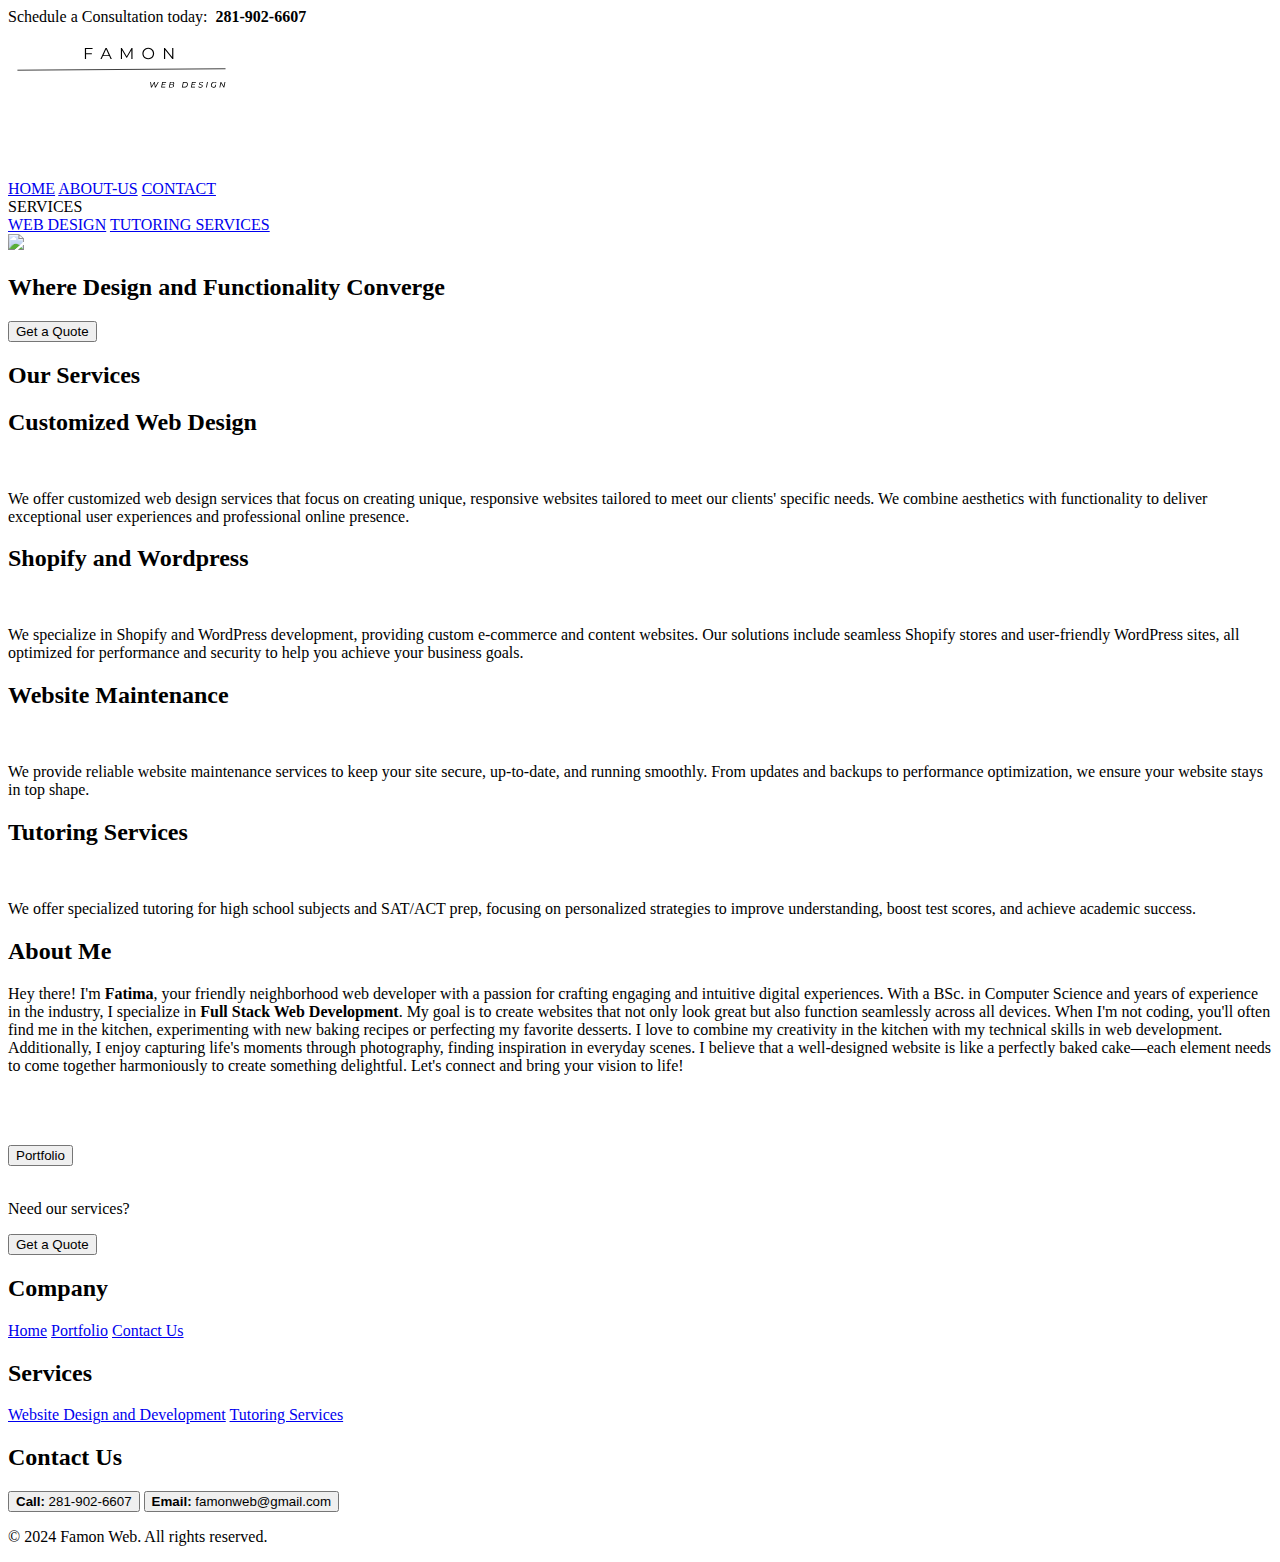
==== index.html @ 425eeff8 "Add Index file" ====
<!DOCTYPE html>
<html lang="en">
<head>
    <meta charset="UTF-8">
    <meta name="viewport" content="width=device-width, initial-scale=1.0">
    <title>Famon Web</title>
</head>
<body>
    <div id="promo">
        <div>Schedule a Consultation today: <img id="cell" src="" alt=""><strong>   281-902-6607</strong></div>
    </div>
    <div id="header">
        <header>
            <img src="images/Famon_WEB.svg" id="logo">
            <nav class="header-nav">
                <a href="index.html">HOME</a>
                <a href="#section-two">ABOUT-US</a>
                <a href="contact.html">CONTACT</a>
                <div class="dropdown">
                    <a id="dropdown-button" class="dropdown-button"> SERVICES</a>
                    <div id="dropdown-content" class="dropdown-content">
                        <a href="webdesign.html">WEB DESIGN</a>
                        <a href="tutoring.html">TUTORING SERVICES</a>
                    </div>
                    <img src="images/dropdown-icon.svg" id="dropdown-icon">
                </div>
            </nav>
        </header>
        <div id="section-one">
            <h2 id="slide1">Where Design and Functionality Converge</h2>
            <button>Get a Quote</button>
        </div>
    </div>

    <div id="content">
        <div id="section-three">
        <h2>Our Services</h2>
        <div id="subsection-three">
        
            <div>
                <h2>Customized Web Design</h2>
                <img id="custom" src="" alt="">
                <p>We offer customized web design services 
                    that focus on creating unique, responsive 
                    websites tailored to meet our clients' 
                    specific needs. We combine aesthetics 
                    with functionality to deliver exceptional 
                    user experiences and professional online presence.
                </p>
            </div>
            
            <div>
                <h2>Shopify and Wordpress</h2>
                <img id="shopify" src="" alt="">
                <p>We specialize in Shopify and WordPress development, 
                    providing custom e-commerce and content websites. 
                    Our solutions include seamless Shopify stores 
                    and user-friendly WordPress sites, all optimized 
                    for performance and security to help you achieve 
                    your business goals.
                </p>
            </div>
            <div>
                <h2>Website Maintenance</h2>
                <img id="maintenance" src="" alt="">
                <p>We provide reliable website maintenance 
                    services to keep your site secure, 
                    up-to-date, and running smoothly. 
                    From updates and backups to performance 
                    optimization, we ensure your website 
                    stays in top shape.
                </p>
            </div>
            <div>
                <h2>Tutoring Services</h2>
                <img id="tutor" src="" alt="">
                <p>
                    We offer specialized tutoring 
                    for high school subjects and SAT/ACT 
                    prep, focusing on personalized 
                    strategies to improve understanding, 
                    boost test scores, and achieve academic success.
                </p>
            </div>
        </div>
        </div>
        <div class="divider"></div>
        <div id="section-two">
            <div class="section-two-content">
                <h2>About Me</h2>
                <p>Hey there! I'm <strong>Fatima</strong>, your friendly neighborhood web developer 
                    with a passion for crafting engaging and intuitive digital 
                    experiences. With a BSc. in Computer Science and years of experience in the industry, 
                    I specialize in <strong>Full Stack Web Development</strong>. 
                    My goal is to create websites that not only look great 
                    but also function seamlessly across all devices.
                    When I'm not coding, you'll often find me in the 
                    kitchen, experimenting with new baking recipes or 
                    perfecting my favorite desserts. I love to combine 
                    my creativity in the kitchen with my technical skills in 
                    web development. Additionally, I enjoy capturing life's moments 
                    through photography, finding inspiration in everyday scenes.
                    I believe that a well-designed website is like a perfectly 
                    baked cake—each element needs to come together harmoniously to 
                    create something delightful. Let's connect and bring your vision to life!
                </p>
            </div>
            <div class="slideshow-container">
                <div class="slide fade">
                    <img class="slides" id="slide0" src="" alt="">
                </div>
                <div class="slide fade">
                    <img class="slides" id="slide2" src="" alt="">
                </div>
                <div class="slide fade">
                    <img class="slides" id="slide3" src="" alt="">
                </div>
            </div>
        </div>
        <div class="divider"></div>

       
        <div id="section-four">
            <button>Portfolio</button>
            <div class="workframes">
                <img class="workframe" src="">
                <img class="workframe" src="">
                <img class="workframe" src="">
            </div>
        
        </div>
        <div id="section-five">
                <p>Need our services?</p>
                <button>Get a Quote</button>
        </div>
    </div>
    <footer>
        <div id="footer">
            <div id="footer-services">
                <nav>
                    <h2>Company</h2>
                    <a href="index.html">Home</a>
                    <a href="index.html#section-four">Portfolio</a>
                    <a href="contact.html">Contact Us</a>
                </nav>
                <nav>
                    <h2>Services</h2>
                    <a href="webdesign.html">Website Design and Development</a>
                    <a href="tutoring.html">Tutoring Services</a>
                </nav>
                <nav>
                    <h2>Contact Us</h2>
                    <button><strong>Call:</strong> 281-902-6607</button>
                    <button><strong>Email:</strong> famonweb@gmail.com</button>

                </nav>
            </div>
            <p>&copy; 2024 Famon Web. All rights reserved.</p>
        </div>
    </footer>
</body>
</html>
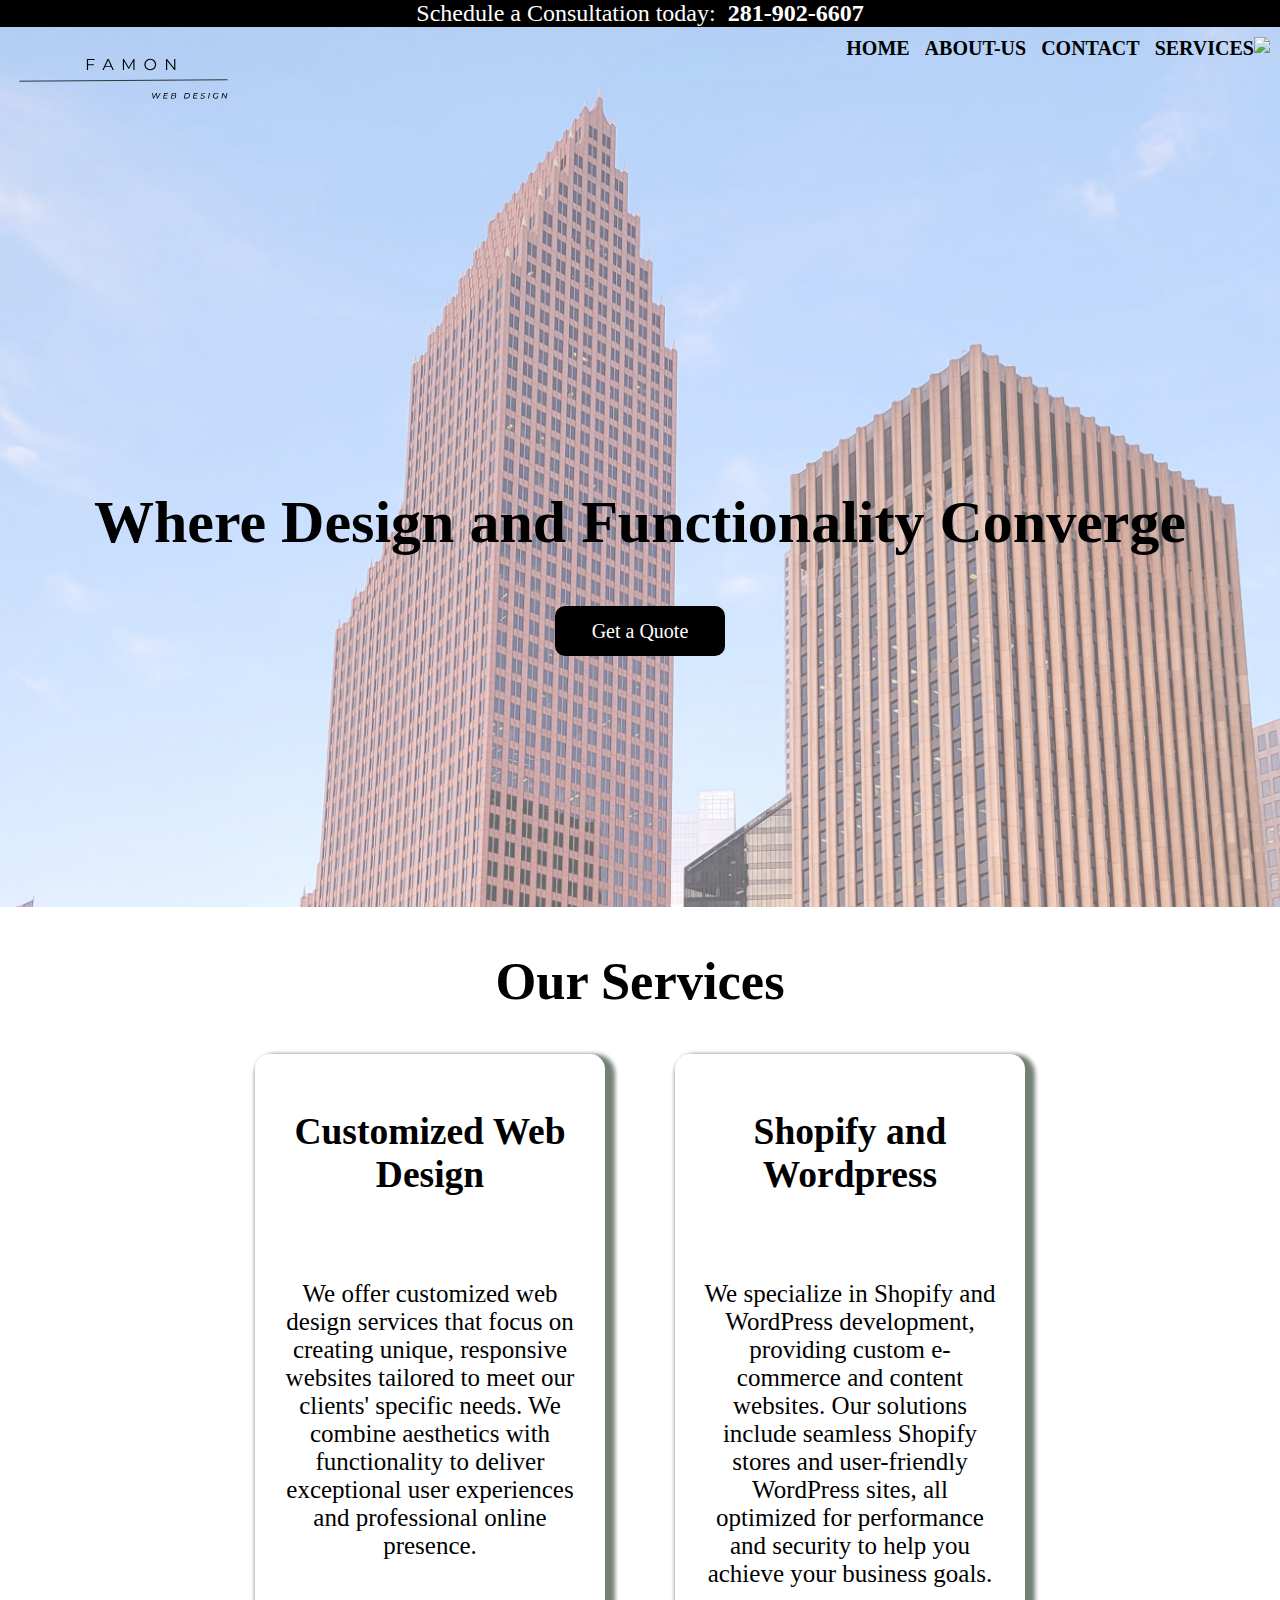
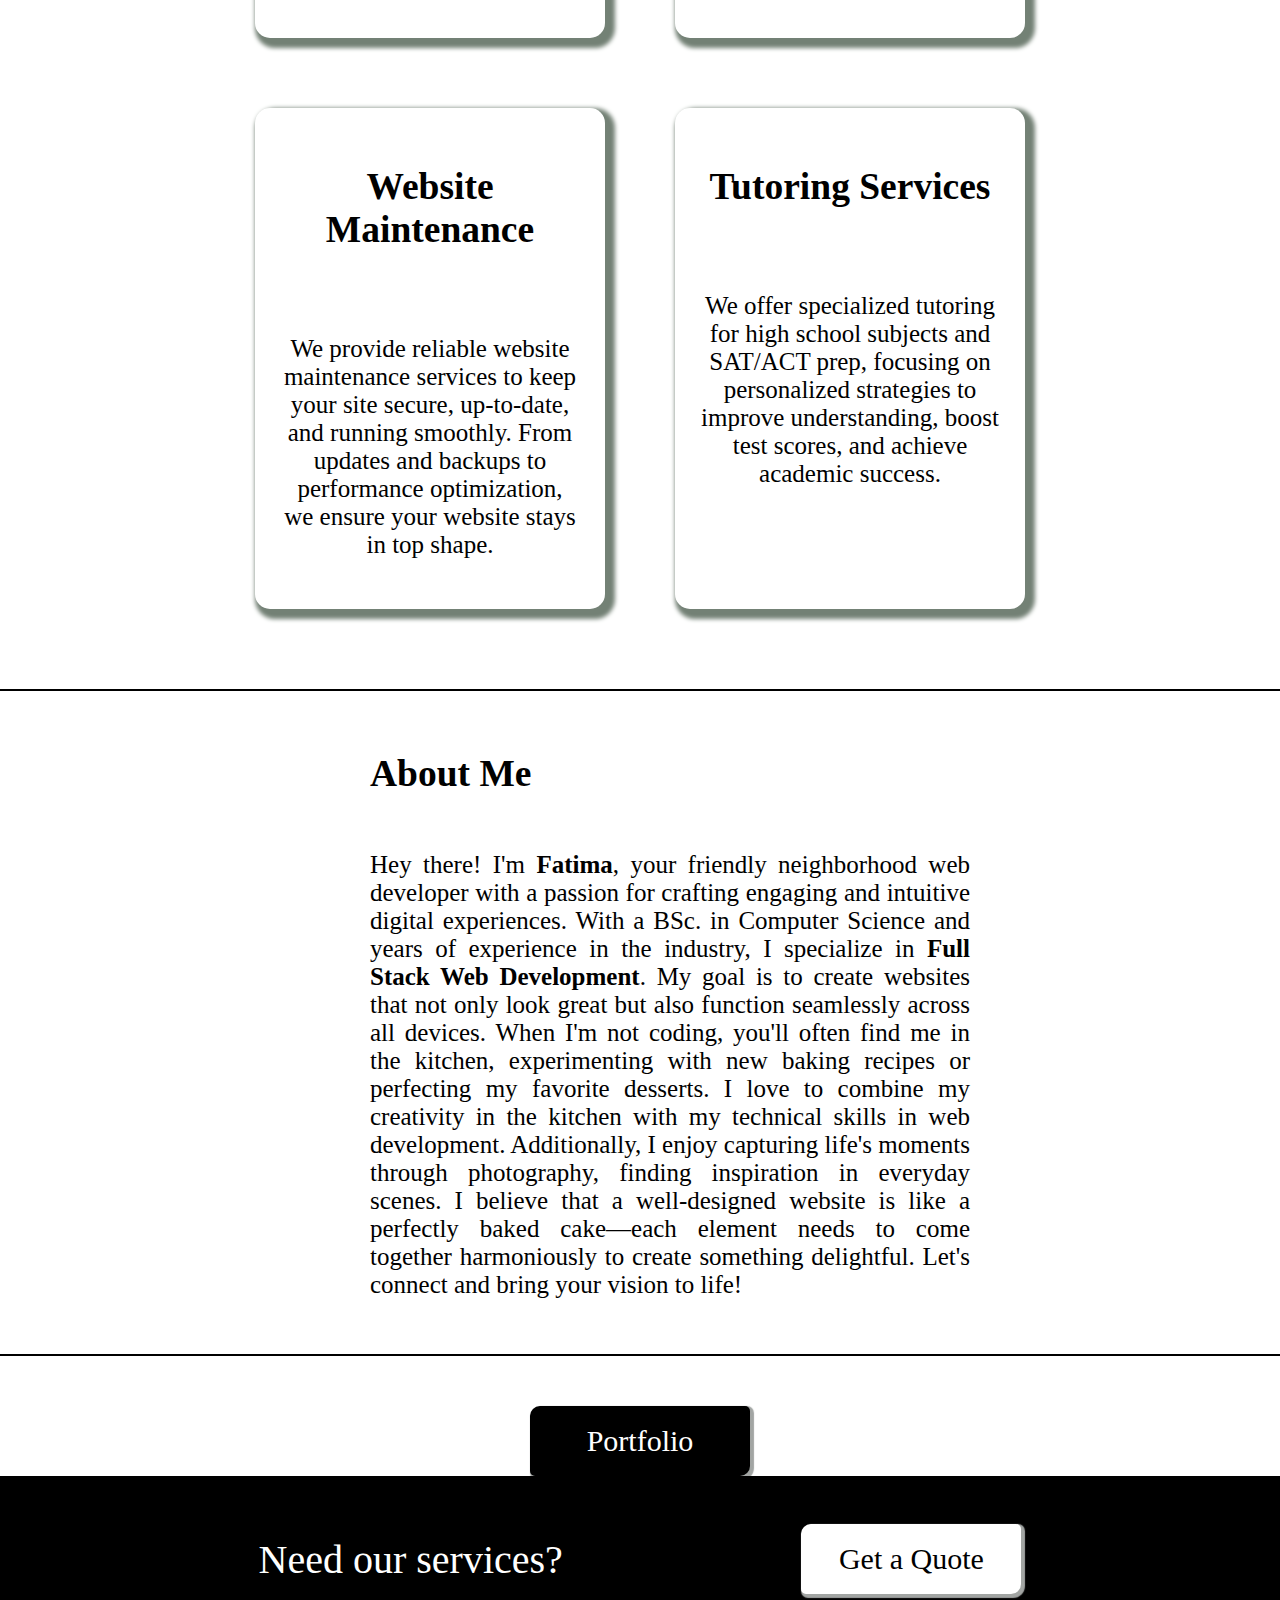
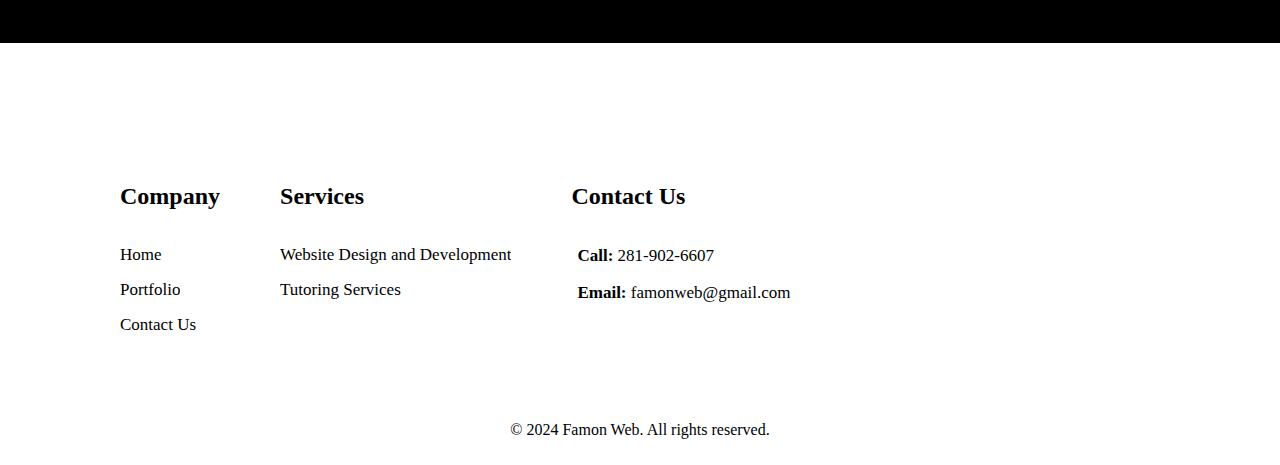
==== commit 69554759: "Link css file" ====
--- a/index.html
+++ b/index.html
@@ -3,6 +3,7 @@
 <head>
     <meta charset="UTF-8">
     <meta name="viewport" content="width=device-width, initial-scale=1.0">
+    <link rel="stylesheet" href="style.css">
     <title>Famon Web</title>
 </head>
 <body>
--- a/style.css
+++ b/style.css
@@ -0,0 +1,427 @@
+@font-face {
+    font-family: main-font;
+    src: url(Montserrat-VariableFont_wght.woff2);
+}
+
+@font-face {
+    font-family: section-one-font;
+    src: url(CormorantGaramond-Medium.woff);
+}
+
+a{
+    text-decoration: none;
+    color: black;
+}
+
+body {
+    margin: 0;
+    padding: 0;
+    width: 100%;
+    display: flex;
+    flex-direction: column;
+    min-height: 100vh;
+    font-family: section-one-font;
+    overflow: visible;
+}
+
+/* Promo Section */
+#promo {
+    text-align: center;
+    background: black;
+    color: white;
+    font-size: 1.5rem; /* Scalable font size */
+    max-width: 100vw;
+}
+#header {
+    position: relative;
+    display: flex;
+    flex-direction: column;
+    flex: 1;
+}
+
+.header-nav {
+    display: flex;
+    justify-content: flex-start;
+    align-items: flex-start;
+    gap: 15px;
+    flex-wrap: wrap;
+}
+
+.header-nav>a, .dropdown-button{
+    font-weight: 700;
+    font-size: 20px;
+}
+/* Use a pseudo-element for the background image with opacity */
+#header::before {
+    content: '';
+    position: absolute;
+    top: 0;
+    left: 0;
+    width: 100%;
+    height: 100%;
+    background-image: url('images/cut-sky.jpg');
+    background-size: cover;
+    background-repeat: no-repeat;
+    background-position: center;
+    opacity: 0.6; 
+    z-index: -1; 
+}
+
+header {
+    display: flex;
+    flex-direction: row;
+    justify-content: space-between;
+    align-items: flex-start;
+    padding: 10px;
+    padding-bottom: 0px;
+    position: relative;
+    flex-wrap: wrap;
+    flex: 1;
+    z-index: 1; 
+}
+
+#footer {
+    text-align: center;
+    padding: 120px;
+    padding-bottom: 10px;
+    display: grid;
+    row-gap: 70px;
+}
+
+button, a {
+    background-color: transparent;
+    background-repeat: no-repeat;
+    border: none;
+    cursor: pointer;
+    overflow: hidden;
+    outline: none;
+    font-family: main-font;
+    font-size: 17px;
+    font-weight: 500;
+}
+
+nav{
+    display: inline-block;
+    justify-content: flex-start;
+    align-items: center;
+}
+
+.dropdown {
+    display: inline-flex;
+    position: relative;
+}
+
+.dropdown-content {
+    display: none;
+    position: absolute;
+    background-color: white;
+    min-width: 120px;
+    box-shadow: 0px 8px 16px 0px rgb(87, 85, 84);
+    margin-top: 30px;
+  }
+
+.dropdown-content a {
+    color: #000000;
+    padding: 12px 16px;
+    text-decoration: none;
+    display: block;
+  }
+
+.dropdown-content a:hover {
+    background-color: #ddd;
+    transition: transform 2s ease-in-out;
+}
+  
+.dropdown:hover .dropdown-content {
+    display: block;
+}
+
+#footer-services{
+    display: flex;
+    gap: 60px;
+    position: relative;
+    flex-wrap: wrap;
+}
+
+#footer-services > nav{
+    display: flex;
+    flex-direction: column;
+    align-items: flex-start;
+    gap: 15px;
+    word-wrap: break-word;
+}
+
+/*Content styles*/
+#content {
+    display: flex;
+    flex-direction: column;
+    justify-content: space-between;
+    margin-top: 0%;
+    flex-grow: 1;
+    max-width: 100%;
+
+}
+#subsection-three, #section-four, #section-five {
+    font-size: 20px;
+}
+
+#section-one {
+    padding-top: 0;
+    align-items: center;
+    display: flex;
+    flex-direction: column;
+    justify-content: center;
+    height: 50vh;
+    padding-left: 20px;
+    padding-right: 20px;
+    position: relative;
+    margin: auto;
+    height: 80vh;
+}
+
+#slide1{
+    word-wrap: normal;
+    font-family: section-one-font;
+    text-align: center;
+    font-size: 60px;
+}
+#section-one > button {
+    background: black;
+    color: white;
+    height: 50px;
+    border-radius: 10px;
+    font-size: 20px;
+    width:170px;
+}
+
+#section-two {
+    display: flex;
+    flex-direction: row-reverse;
+    justify-content: center;
+    align-items: center;
+    flex-wrap: wrap;
+    flex-grow: 1;
+    margin: 0px;
+    gap: 60px;
+}
+
+.section-two-content {
+    display: flex;
+    justify-content: center;
+    flex-direction: column;
+    text-align: justify;
+    font-size: 25px;
+    max-width: 600px;
+    font-family: section-one-font;
+    padding: 30px;
+
+}
+
+.slides {
+    width: 500px;  
+    height: 600px;
+    display: block;
+
+}
+
+.slideshow-container {
+    position: relative;
+    max-width: 700px;
+    overflow: hidden;
+
+}
+
+.slide {
+    display: none;
+}
+
+#section-three {
+    display: flex;
+    flex-direction: column;
+    text-align: center;
+    font-size: 35px;
+}
+#subsection-three {
+    display: flex;
+    gap: 70px;
+    justify-content: center;
+    flex-wrap: wrap;
+    padding: 80px;
+    padding-top: 0px;
+}
+
+#subsection-three>div {
+    text-align: center;
+    box-shadow: 5px 5px 4px 5px rgb(115, 129, 117);
+    box-sizing: border-box;
+    background: white;
+    color: black;
+    padding: 25px;
+    border-radius: 15px;
+    font-size: 25px;
+    max-width: 350px;
+    display: block;
+}
+
+.divider {
+    height: 2px; /* Thickness of the line */
+    background-color: black; /* Color of the line */
+}
+#section-four {
+    display: flex;
+    flex-direction:row ;
+    justify-content: center;
+    align-items: center;
+    flex-wrap: wrap; 
+    padding-top: 50px;
+
+}
+
+.workframes {
+    display: flex;
+    justify-content: center;
+    flex-wrap: wrap;
+}
+
+.workframe {
+    max-width: 100%;  /* Prevents the image from exceeding the width of its container */
+    height: auto;     /* Maintains the aspect ratio of the image */
+    display: block
+}
+
+#section-five {
+    display: flex;
+    justify-content: space-evenly;
+    align-items: center;
+    background: black;
+    flex-wrap: wrap;
+    padding: 20px;
+
+}
+#section-five >p {
+    font-size: 40px;
+    color: white;
+    display: block;
+}
+
+#section-five > button, #section-four>button {
+    background-color: white;
+    color: black;
+    height: 70px;
+    border-radius: 10px 5px;
+    font-size: 30px;
+    width:220px;
+    box-shadow:2px 2px 1px 2px rgb(162, 165, 163);
+    font-family: section-one-font;
+}
+
+#section-four>button {
+    background-color: black;
+    color: white;
+}        
+
+input[type="text"],
+input[type="email"],
+input[type="number"],
+textarea,
+fieldset {
+    width: 100%;
+    border: none;
+    border-bottom: 1px solid #666565;
+    font-size: 25px;
+    font-family: section-one-font;
+    outline: none;
+}
+
+.contact-content {
+    font-size: 40px;
+    padding: 50px;
+    padding-right: 150px;
+    display: flex;
+    flex-direction: column;
+    gap: 25px;
+}
+
+.form-submit-button > button {
+    background-color: rgb(41, 40, 40);
+    width:150px;
+    height: 50px;
+    box-shadow:2px 2px 1px 2px rgb(143, 143, 143);
+    font-family: section-one-font;
+    border-radius: 10px 5px;
+    text-align: center;
+    color: white;
+    font-size: 25px;
+}
+
+.business {
+    display: flex;
+    flex-direction: row;
+    justify-content: center;
+    align-items: center;
+    gap: 25px;
+}
+
+.text {
+    text-align: center;
+}
+#midhass {
+    background: red;
+}
+
+#EZTires {
+    background: #666565;
+}
+
+.content {
+    display: flex;
+    flex-direction: column;
+    justify-content: center;
+    align-items: center;
+}
+
+#portfolio {
+    text-align: left;
+    background: pink;
+    display: flex;
+}
+
+.service-section {
+    display: flex;
+    flex-direction: column;
+    justify-content: center;
+    align-items: center;
+    flex-wrap: wrap;
+    padding: 80px;
+}
+
+.text {
+    text-align: justify;
+    box-sizing: border-box;
+    color: black;
+    padding: 25px;
+    font-size: 20px;
+    display: flex;
+    flex-direction: column;
+    justify-content: center;
+}
+
+.text > a {
+    font-family: section-one-font;
+    border-radius: 10px;
+    background: white;
+    border: #000000 3px solid;
+    padding-left: 20px;
+    padding-right: 20px;
+    font-size: 20px;
+}
+
+.text a:hover {
+    background-color: black;
+    color: white;
+}
+
+.text a:active{
+    background-color: rgb(75, 73, 73);
+    color: white;
+}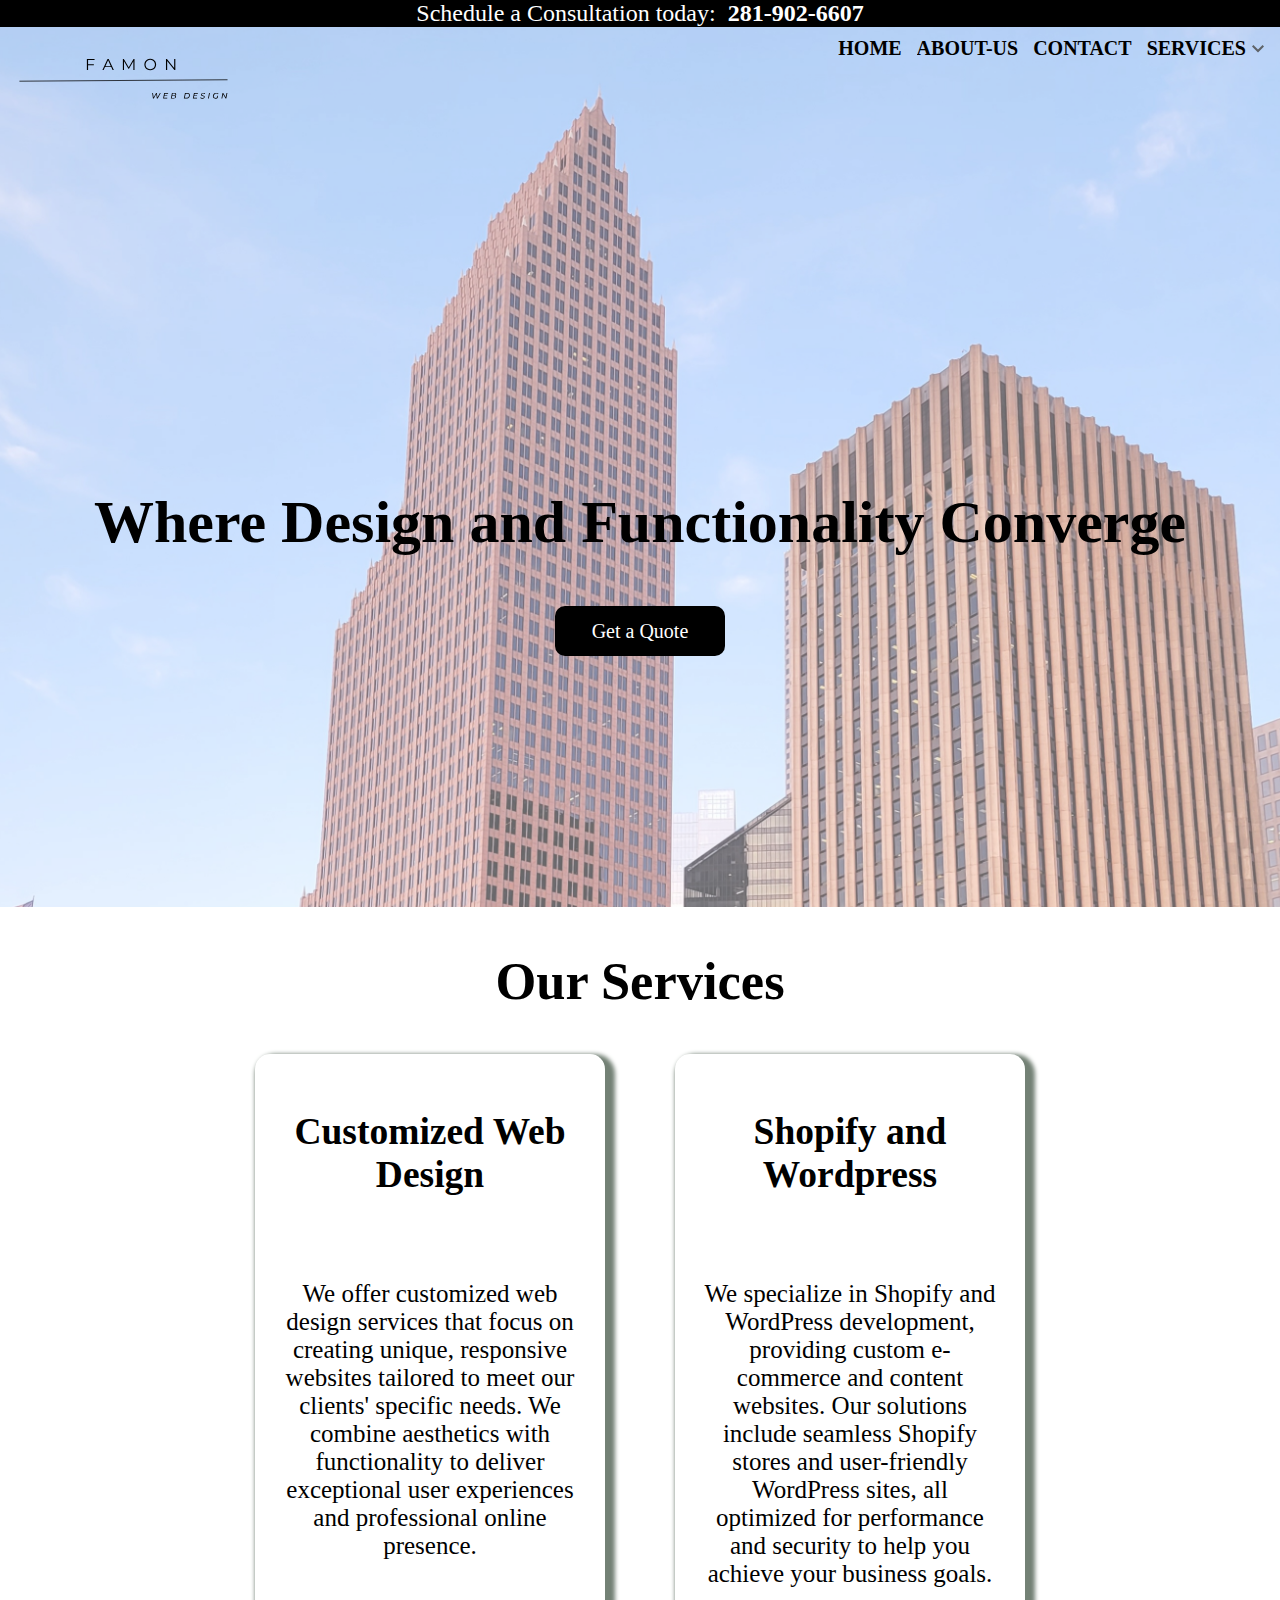
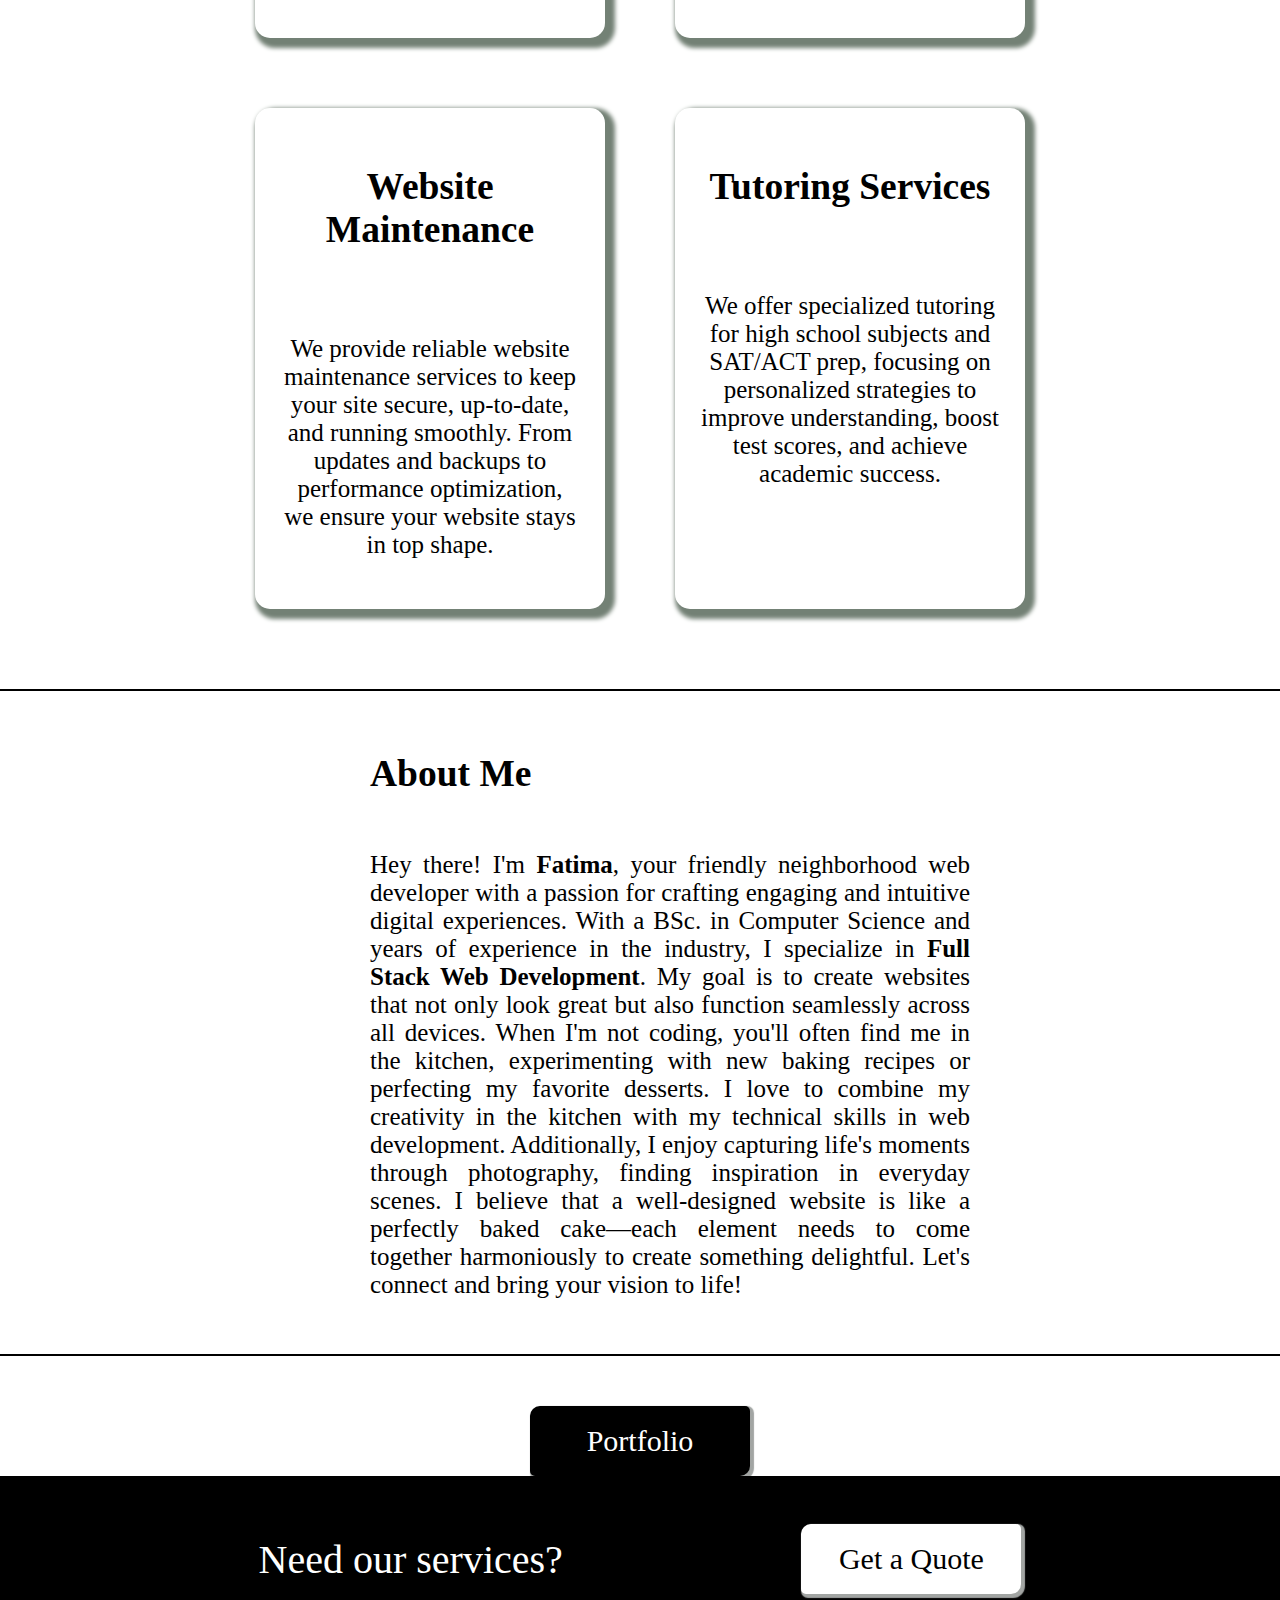
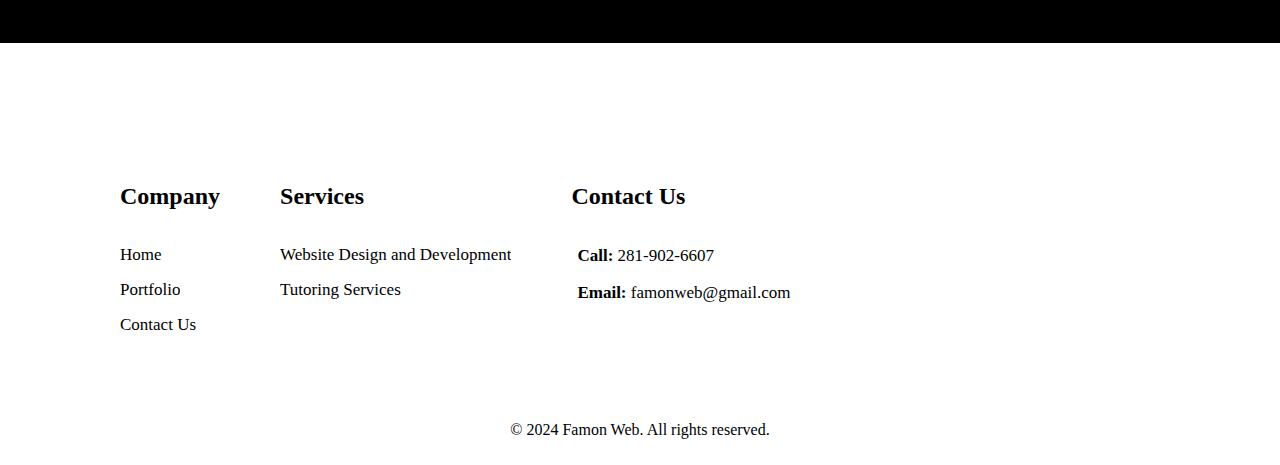
==== commit 9b50a32e: "emove unused files" ====
--- a/index.html
+++ b/index.html
@@ -23,7 +23,7 @@
                         <a href="webdesign.html">WEB DESIGN</a>
                         <a href="tutoring.html">TUTORING SERVICES</a>
                     </div>
-                    <img src="images/dropdown-icon.svg" id="dropdown-icon">
+                    <img src="images/dropdown_icon.svg" id="dropdown-icon">
                 </div>
             </nav>
         </header>
